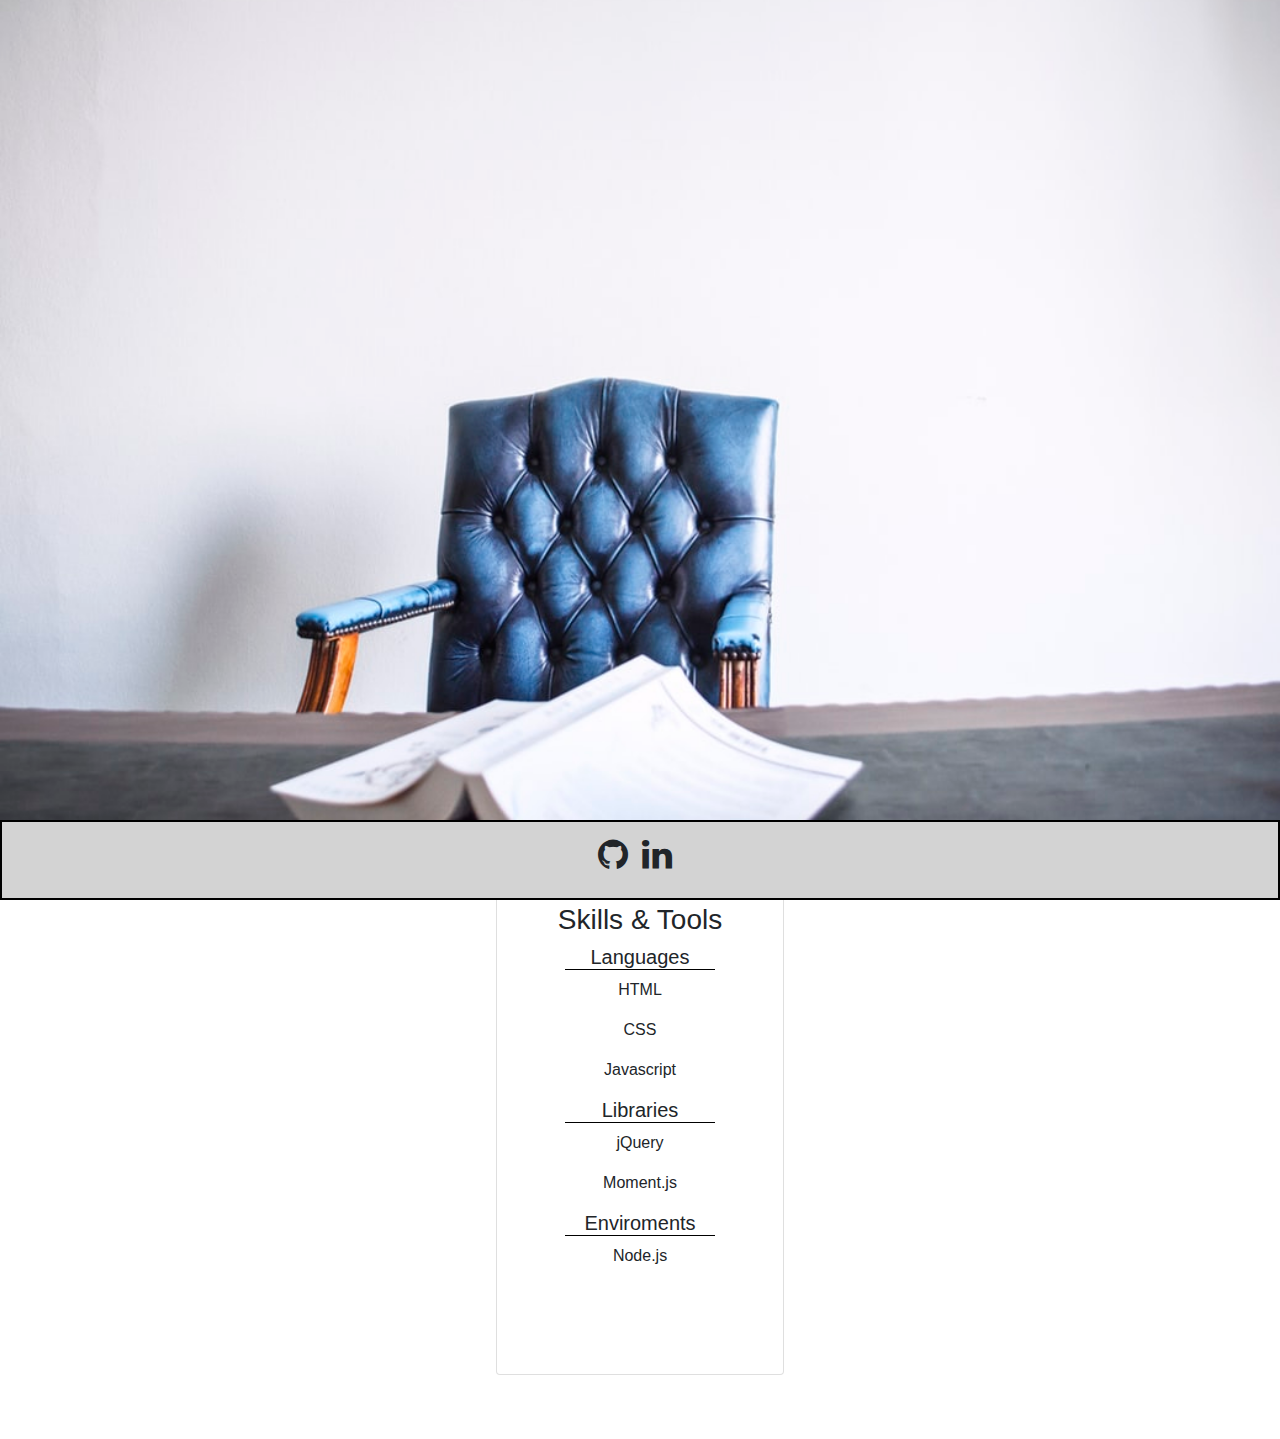
==== index.html @ 208eeeaa "homepage made, background image added, navbar created, font awesomeicons added, jquery animation." ====
<!DOCTYPE html>
<html lang="en">
<head>
    <meta charset="UTF-8">
    <meta name="viewport" content="width=device-width, initial-scale=1.0">
    <meta http-equiv="X-UA-Compatible" content="ie=edge">
    <title>Portfolio</title>
    <link rel="stylesheet" href="https://cdnjs.cloudflare.com/ajax/libs/font-awesome/4.7.0/css/font-awesome.min.css">
     <!--StyleSheet CSS-->
    <link rel="stylesheet" href="stylesheets/style.css">
    <!--Bootstrap CSS-->
    <link rel="stylesheet" href="https://stackpath.bootstrapcdn.com/bootstrap/4.3.1/css/bootstrap.min.css" integrity="sha384-ggOyR0iXCbMQv3Xipma34MD+dH/1fQ784/j6cY/iJTQUOhcWr7x9JvoRxT2MZw1T" crossorigin="anonymous">
    <!--Bootstrap Javascript-->
    <script src="https://code.jquery.com/jquery-3.3.1.slim.min.js" integrity="sha384-q8i/X+965DzO0rT7abK41JStQIAqVgRVzpbzo5smXKp4YfRvH+8abtTE1Pi6jizo" crossorigin="anonymous"></script>
    <script src="https://cdnjs.cloudflare.com/ajax/libs/popper.js/1.14.7/umd/popper.min.js" integrity="sha384-UO2eT0CpHqdSJQ6hJty5KVphtPhzWj9WO1clHTMGa3JDZwrnQq4sF86dIHNDz0W1" crossorigin="anonymous"></script>
    <script src="https://stackpath.bootstrapcdn.com/bootstrap/4.3.1/js/bootstrap.min.js" integrity="sha384-JjSmVgyd0p3pXB1rRibZUAYoIIy6OrQ6VrjIEaFf/nJGzIxFDsf4x0xIM+B07jRM" crossorigin="anonymous"></script>
</head>
<body>
<!--Jumotron-->
    <div class="jumbotron jumbotron-fluid">
        <div class="container">
          <h1 class="display-4">Welcome</h1>
            <div class="vertical-nav">
                <a href="#" class="lead">Portfolio</a>
                <a href="#" class="lead">About Me</a>
                <a href="#" class="lead">Blog Posts</a>
            </div><!--Navbar div-->
        </div><!--container div-->
      </div><!--JumboTron Div-->

    <div class="skills">     
        <div class="card" style="width: 18rem;">
            <div class="card-body">
                <h3 class="proficiencies-title">Skills & Tools</h4>
                            <div class="code-languages">
                                    <h5>Languages</h5>
                                    <p>HTML</p>
                                    <p>CSS</p>
                                    <p>Javascript</p>
                                </div>
                            
        <div class="libary">
            <h5>Libraries</h5>
                <p>jQuery</p>
                <p>Moment.js</p>
            </div>
        
                <div class="enviroment">
                    <h5>Enviroments</h5>
                        <p>Node.js</p>
                            </div>
                        </div>
                    </div>
                </div>
            </div>
<!--Footer-->
<footer class="footer-bar"> 
        <i class="fa fa-github"></i>
        <i class="fa fa-linkedin"></i>
</footer>



    <!--jQuery-->
    <script src="https://ajax.googleapis.com/ajax/libs/jquery/3.4.1/jquery.min.js"></script>
    <!--Scripts Javascript-->
    <script src="scripts/script.js"></script>
</body>
</html>
---- stylesheets/style.css ----
/*Universal Styling*/
  .jumbotron-fluid {
    background-image: url("../img/background-1.jpg");
    background-size: cover;
    min-height: 500px;
    background-position: left;
}
/*Styling for navbar*/
.vertical-nav > a  {
    color: black;
    display: block !important;
    clear: both !important;
    float: right;
    font-size: 1.5em;
}

.vertical-nav > a:hover  {
    color: white;
    background: #EBC7E2;
    text-decoration: none;
}

/*Styling for skills and tools section*/
.skills {
    text-align: center;
}

.card {
    margin-left: auto;
    margin-right: auto;
}

h5 {
    border-bottom: black solid 1px;
    width: 125px;
    margin-right: auto;
    margin-left: auto;
}

/*Styling for enviroment list under Skills and Tools*/
.enviroment {
    margin-bottom: 35%;
}


/*Styling for footer that follows with scroll*/
.footer-bar {
    text-align: center;
    border: black 1px solid;
    width: 100%;
    height: 80px;
    left: 0;
    bottom: 0;
    position:fixed;
    background-color:#EBC7E2;
}

.fa {
    font-size: 35px;
    margin-right: 10px;
    margin-top: 10px;
    padding-top: 5px;
}

/*Medium Screen size*/
@media (min-width: 768px and max-width: 992px) {
    .vertical-nav > a  {
        font-size: 2.5em;
    }
}

/*Large Screen*/

@media (min-width: 992px) {
   
    .jumbotron-fluid {
        min-height: 850px;
        background-position: bottom;
    }
    .footer-bar {
        text-align: center;
        border: black 2px solid;
        width: 100%;
        left: 0;
        bottom: 0;
        position:fixed; 
        background-color: lightgrey;
    }

    .vertical-nav > a  {
        display: block !important;
        clear: both !important;
        float: right;
        font-size: 3em;
    }

    .skills {
        margin-bottom: 5%;
    }

    .code-languages {
        display: inline-block;
    }

    h5 {
        width: 150px;
    }


}
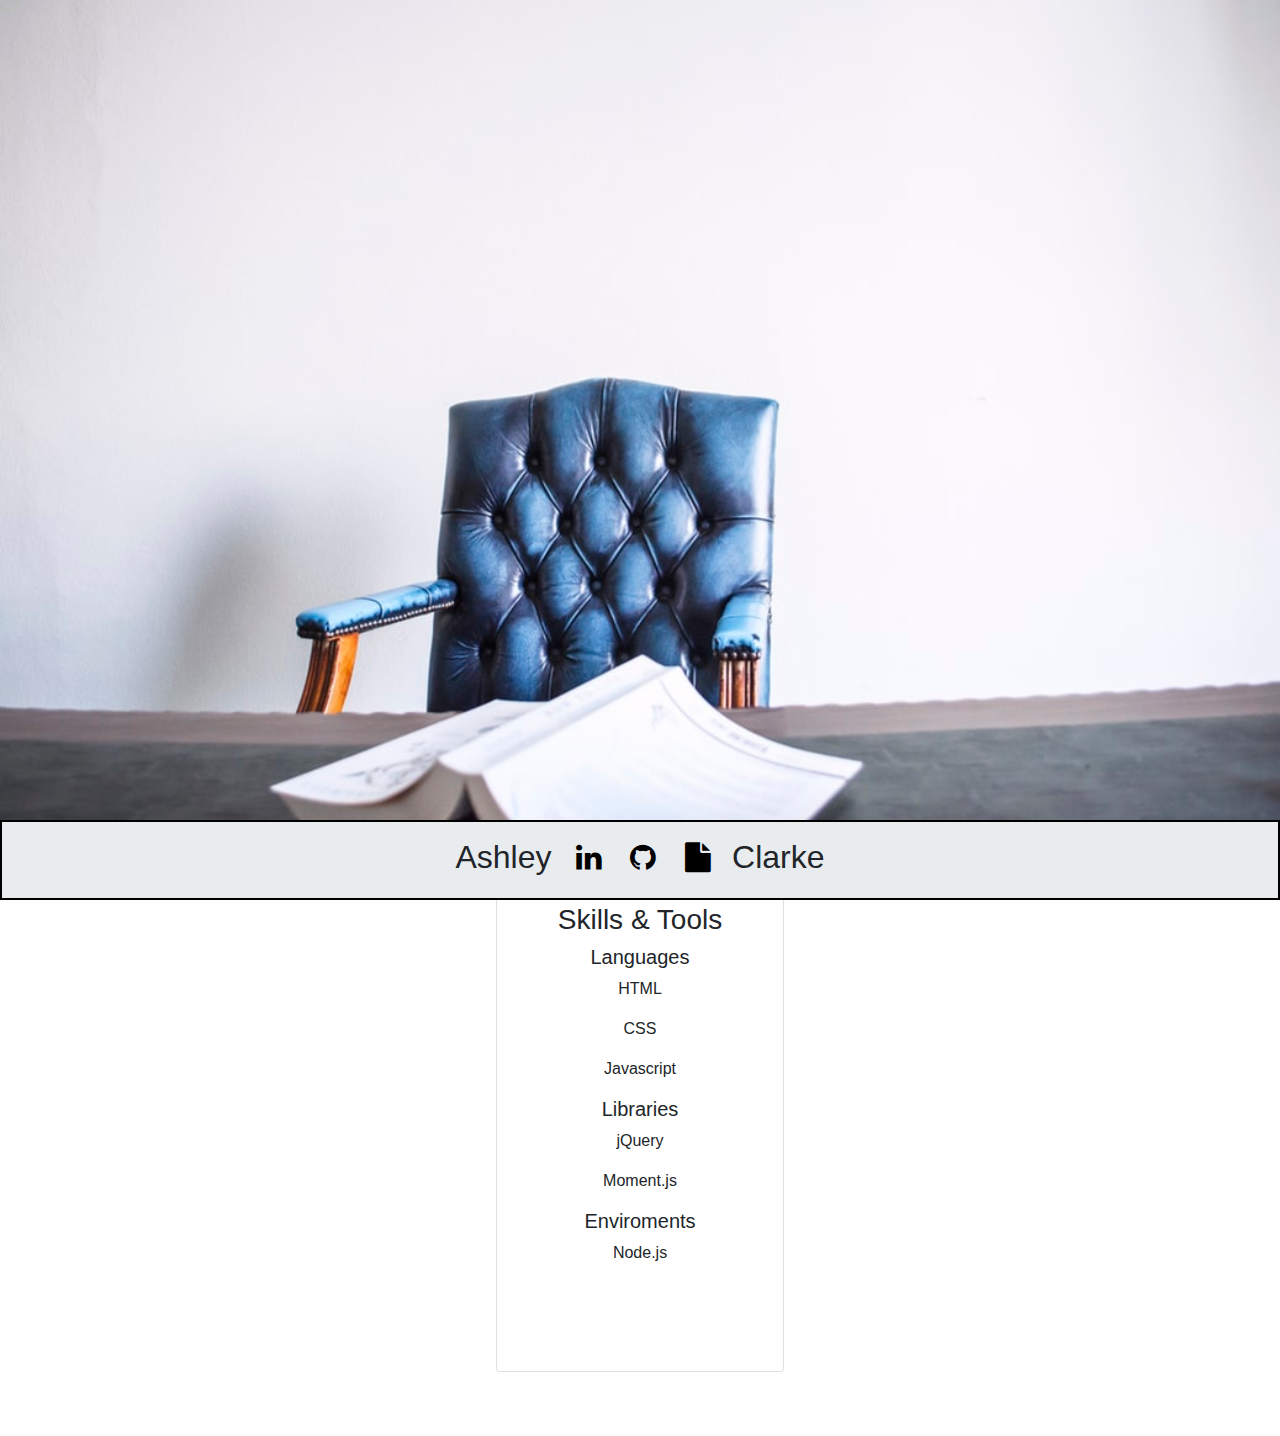
==== commit 1f8f1f9e: "need to add resume to about me page" ====
--- a/index.html
+++ b/index.html
@@ -1,69 +1,80 @@
 <!DOCTYPE html>
 <html lang="en">
+
 <head>
-    <meta charset="UTF-8">
-    <meta name="viewport" content="width=device-width, initial-scale=1.0">
-    <meta http-equiv="X-UA-Compatible" content="ie=edge">
-    <title>Portfolio</title>
-    <link rel="stylesheet" href="https://cdnjs.cloudflare.com/ajax/libs/font-awesome/4.7.0/css/font-awesome.min.css">
-     <!--StyleSheet CSS-->
-    <link rel="stylesheet" href="stylesheets/style.css">
-    <!--Bootstrap CSS-->
-    <link rel="stylesheet" href="https://stackpath.bootstrapcdn.com/bootstrap/4.3.1/css/bootstrap.min.css" integrity="sha384-ggOyR0iXCbMQv3Xipma34MD+dH/1fQ784/j6cY/iJTQUOhcWr7x9JvoRxT2MZw1T" crossorigin="anonymous">
-    <!--Bootstrap Javascript-->
-    <script src="https://code.jquery.com/jquery-3.3.1.slim.min.js" integrity="sha384-q8i/X+965DzO0rT7abK41JStQIAqVgRVzpbzo5smXKp4YfRvH+8abtTE1Pi6jizo" crossorigin="anonymous"></script>
-    <script src="https://cdnjs.cloudflare.com/ajax/libs/popper.js/1.14.7/umd/popper.min.js" integrity="sha384-UO2eT0CpHqdSJQ6hJty5KVphtPhzWj9WO1clHTMGa3JDZwrnQq4sF86dIHNDz0W1" crossorigin="anonymous"></script>
-    <script src="https://stackpath.bootstrapcdn.com/bootstrap/4.3.1/js/bootstrap.min.js" integrity="sha384-JjSmVgyd0p3pXB1rRibZUAYoIIy6OrQ6VrjIEaFf/nJGzIxFDsf4x0xIM+B07jRM" crossorigin="anonymous"></script>
+  <meta charset="UTF-8">
+  <meta name="viewport" content="width=device-width, initial-scale=1.0">
+  <meta http-equiv="X-UA-Compatible" content="ie=edge">
+  <title>Portfolio</title>
+  <link rel="stylesheet" href="https://cdnjs.cloudflare.com/ajax/libs/font-awesome/4.7.0/css/font-awesome.min.css">
+  <!--StyleSheet CSS-->
+  <link rel="stylesheet" href="stylesheets/style.css">
+  <!--Bootstrap CSS-->
+  <link rel="stylesheet" href="https://stackpath.bootstrapcdn.com/bootstrap/4.3.1/css/bootstrap.min.css" integrity="sha384-ggOyR0iXCbMQv3Xipma34MD+dH/1fQ784/j6cY/iJTQUOhcWr7x9JvoRxT2MZw1T" crossorigin="anonymous">
+  <!--Bootstrap Javascript-->
+  <script src="https://code.jquery.com/jquery-3.3.1.slim.min.js" integrity="sha384-q8i/X+965DzO0rT7abK41JStQIAqVgRVzpbzo5smXKp4YfRvH+8abtTE1Pi6jizo" crossorigin="anonymous"></script>
+  <script src="https://cdnjs.cloudflare.com/ajax/libs/popper.js/1.14.7/umd/popper.min.js" integrity="sha384-UO2eT0CpHqdSJQ6hJty5KVphtPhzWj9WO1clHTMGa3JDZwrnQq4sF86dIHNDz0W1" crossorigin="anonymous"></script>
+  <script src="https://stackpath.bootstrapcdn.com/bootstrap/4.3.1/js/bootstrap.min.js" integrity="sha384-JjSmVgyd0p3pXB1rRibZUAYoIIy6OrQ6VrjIEaFf/nJGzIxFDsf4x0xIM+B07jRM" crossorigin="anonymous"></script>
 </head>
+
 <body>
-<!--Jumotron-->
-    <div class="jumbotron jumbotron-fluid">
-        <div class="container">
-          <h1 class="display-4">Welcome</h1>
-            <div class="vertical-nav">
-                <a href="#" class="lead">Portfolio</a>
-                <a href="#" class="lead">About Me</a>
-                <a href="#" class="lead">Blog Posts</a>
-            </div><!--Navbar div-->
-        </div><!--container div-->
-      </div><!--JumboTron Div-->
+  <!--Jumotron-->
+  <div class="jumbotron jumbotron-fluid">
+    <div class="container">
+      <h3 id="part-1" class="display-4">Welcome</h3>
+      <div class="vertical-nav">
+        <a href="portfolio.html" class="lead">Portfolio</a>
+        <a href="about-me.html" class="lead">About Me</a>
+        <!-- <a href="#" class="lead">Blog Posts</a> For future posts on Dev Community -->
+       
+      </div> <!--Navbar div-->
+    </div>
+    <div class="image-container">
+      <img src="img/me.jpg" id="me-img" alt="Me a short nerd">
+      <h4 class="name-title">Ashley Clarke</h4>
+      <!--Resume Download-->
+      <a href="img/Resume.pdf" id="homepage-resume" target="_blank" download>Resume</a>
+  </div><!--container div-->
+  </div>  <!--JumboTron Div-->
+<!---Skills and tools-->
+  <div class="skills">
+    <div class="card" style="width: 18rem;">
+      <div class="card-body">
+        <h3 class="proficiencies-title">Skills & Tools</h4>
+          <div class="code-languages">
+            <h5>Languages</h5>
+            <p>HTML</p>
+            <p>CSS</p>
+            <p>Javascript</p>
+          </div>
 
-    <div class="skills">     
-        <div class="card" style="width: 18rem;">
-            <div class="card-body">
-                <h3 class="proficiencies-title">Skills & Tools</h4>
-                            <div class="code-languages">
-                                    <h5>Languages</h5>
-                                    <p>HTML</p>
-                                    <p>CSS</p>
-                                    <p>Javascript</p>
-                                </div>
-                            
-        <div class="libary">
+          <div class="libary">
             <h5>Libraries</h5>
-                <p>jQuery</p>
-                <p>Moment.js</p>
-            </div>
-        
-                <div class="enviroment">
-                    <h5>Enviroments</h5>
-                        <p>Node.js</p>
-                            </div>
-                        </div>
-                    </div>
-                </div>
-            </div>
-<!--Footer-->
-<footer class="footer-bar"> 
-        <i class="fa fa-github"></i>
-        <i class="fa fa-linkedin"></i>
-</footer>
+            <p>jQuery</p>
+            <p>Moment.js</p>
+          </div>
 
+          <div class="enviroment">
+            <h5>Enviroments</h5>
+            <p>Node.js</p>
+          </div>
+      </div>
+    </div>
+  </div>
+  </div>
 
+  <!--jQuery-->
+  <script src="https://ajax.googleapis.com/ajax/libs/jquery/3.4.1/jquery.min.js"></script>
+  <!--Scripts Javascript-->
+  <script src="scripts/script.js"></script>
+</body>
 
-    <!--jQuery-->
-    <script src="https://ajax.googleapis.com/ajax/libs/jquery/3.4.1/jquery.min.js"></script>
-    <!--Scripts Javascript-->
-    <script src="scripts/script.js"></script>
-</body>
-</html>+  <!--Footer-->
+  <footer class="footer-bar">
+    <h2 id="first-name">Ashley</h2>
+    <a href="https://www.linkedin.com/in/ashley-clarke-113557124/" class="fa fa-linkedin" id="footer-icon" target="_blank"></a>
+    <a href="https://github.com/crashley1992" class="fa fa-github" id="footer-icon" target="_blank"></a>
+    <a href="img/Resume.pdf" class="fa fa-file" id="footer-icon" target="_blank" download></a>
+    <h2 id="last-name">Clarke</h2>
+  </footer>
+</html>
--- a/stylesheets/style.css
+++ b/stylesheets/style.css
@@ -4,108 +4,295 @@
     background-size: cover;
     min-height: 500px;
     background-position: left;
-}
-/*Styling for navbar*/
-.vertical-nav > a  {
+  }
+
+  /*Styling for navbar*/
+  .vertical-nav>a {
     color: black;
     display: block !important;
     clear: both !important;
     float: right;
     font-size: 1.5em;
-}
-
-.vertical-nav > a:hover  {
+  }
+
+  .navbar-custom {
+    background-color: #EBC7E2 !important;
+  }
+  .vertical-nav > a:hover {
     color: white;
     background: #EBC7E2;
     text-decoration: none;
-}
-
-/*Styling for skills and tools section*/
-.skills {
-    text-align: center;
-}
-
-.card {
+  }
+
+  /*Styling for skills and tools section*/
+  .skills {
+    text-align: center;
+  }
+
+  .card {
     margin-left: auto;
     margin-right: auto;
-}
-
-h5 {
+  }
+
+  h5 {
     border-bottom: black solid 1px;
     width: 125px;
     margin-right: auto;
     margin-left: auto;
-}
-
-/*Styling for enviroment list under Skills and Tools*/
-.enviroment {
+  }
+
+  #first-name {
+    display: inline-block;
+  }
+
+  #last-name {
+    display: inline-block;
+    margin-left: 1%;
+  }
+
+/*Styling on mobile devices for image*/
+.image-container {
+  width: 200px;
+  height: 200px;
+  margin-top: 2%;
+  margin-left: 5%;
+}
+
+#me-img {
+  width: 150px;
+  height: 150px;
+  border-radius: 50%;
+  /* border: solid black 1px; */
+  box-shadow: 2px;
+}
+
+#homepage-resume {
+  margin-left: 25% !important;
+}
+
+  /*Styling for enviroment list under Skills and Tools*/
+  .enviroment {
     margin-bottom: 35%;
-}
-
-
-/*Styling for footer that follows with scroll*/
-.footer-bar {
+  }
+
+  /*Styling for footer that follows with scroll*/
+  .footer-bar {
     text-align: center;
     border: black 1px solid;
     width: 100%;
     height: 80px;
     left: 0;
     bottom: 0;
-    position:fixed;
-    background-color:#EBC7E2;
-}
-
-.fa {
-    font-size: 35px;
-    margin-right: 10px;
-    margin-top: 10px;
-    padding-top: 5px;
-}
-
-/*Medium Screen size*/
-@media (min-width: 768px and max-width: 992px) {
-    .vertical-nav > a  {
-        font-size: 2.5em;
-    }
-}
-
-/*Large Screen*/
-
-@media (min-width: 992px) {
+    position: fixed;
+    background-color: #e9ecef;
+  }
+
+  #footer-icon {
+    padding: 20px;
+    font-size: 30px;
+    width: 50px;
+    text-align: center;
+    text-decoration: none;
+    color: black;
+  }
+
+  #footer-icon:hover {
+    color: blue;
+    border: solid black 1px;
+    border-radius: 25%;
+    padding: 5px 5px 5px 5px;
+  }
+
+  footer > a {
+    text-decoration: none !important;
+  }
+
+  /*Medium Screen size*/
+  @media (min-width: 767.98px) {
+    .vertical-nav > a {
+      font-size: 2.0em;
+    }
+
+    .image-container {
+      width: 200px;
+      height: 200px;
+      float: right;
+      clear: both;
+      margin-top: 2%;
+      margin-right: 3%;
+    }
+
+    #me-img {
+      width: 200px;
+      height: 200px;
+      border-radius: 50%;
+      /* border: solid black 1px; */
+      box-shadow: 2px;
+    }
+
+    .name-title {
+      margin-left: 15%;
+      margin-bottom: 15%;
+    }
+
+    #homepage-resume {
+      margin-left: 35% !important;
+    }
+
+  }
+
+  /*Large Screen*/
+  @media (min-width: 992px) {
+    .jumbotron-fluid {
+      min-height: 850px;
+      background-position: bottom;
+    }
+
+    .vertical-nav > a {
+      display: block !important;
+      clear: both !important;
+      float: right;
+      font-size: 3em;
+    }
+
+    .image-container {
+      width: 200px;
+      height: 200px;
+      float: right;
+      clear: both;
+      margin-top: 2%;
+      margin-right: 10%;
+    }
+
+    #me-img {
+      width: 200px;
+      height: 200px;
+      border-radius: 50%;
+      /* border: solid black 1px; */
+      box-shadow: 2px;
+    }
+
+    .name-title {
+      margin-left: 15%;
+    }
+
+    #homepage-resume {
+      margin-left: 40% !important;
+    }
+
+    .skills {
+      margin-bottom: 5%;
+    }
+
+    .code-languages {
+      display: inline-block;
+    }
+
+    h5 {
+      width: 150px;
+    }
+
+    .footer-bar {
+      text-align: center;
+      border: black 2px solid;
+      width: 100%;
+      left: 0;
+      bottom: 0;
+      position: fixed;
+      background-color: #e9ecef;
+    }
+  }
+
+
+  /*------------------Portfolio Styling-----------------------*/
+  .project-gallery {
+    margin-top: 5%;
+    text-align: center;
+    margin-bottom: 25%;
+  }
+
+  @media (min-width: 992px) {
+    .img-fluid {
+      height: 200px !important;
+    }
+
+  }
+
+  /*----------About Me------------------*/
+.display-container  {
+  margin-bottom: 50%;
+}
+
+  .about-me {
+    margin-top: 5%;
+    margin-bottom: 20%;
+  }
+
+  .about-topic {
+    width: 75%;
+    text-align: center;
+  }
+
+  .large-screen-display {
+    display: none;
+  }
+
+ #me-image-card {
+   border-radius: 50%;
+   width: 200px;
+   height: 200px;
+   margin-right: auto;
+   margin-left: auto;
+   margin-top: 4%;
+  }
+
+  /*Large screen has a different display than mobile*/
+  @media (min-width: 992px) {
+
+.display-container {
+  display: none;
+}
    
-    .jumbotron-fluid {
-        min-height: 850px;
-        background-position: bottom;
-    }
-    .footer-bar {
-        text-align: center;
-        border: black 2px solid;
-        width: 100%;
-        left: 0;
-        bottom: 0;
-        position:fixed; 
-        background-color: lightgrey;
-    }
-
-    .vertical-nav > a  {
-        display: block !important;
-        clear: both !important;
-        float: right;
-        font-size: 3em;
-    }
-
-    .skills {
-        margin-bottom: 5%;
-    }
-
-    .code-languages {
-        display: inline-block;
-    }
-
-    h5 {
-        width: 150px;
-    }
-
-
-}
-
+.large-screen-display {
+  display: block;
+  text-align: center;
+  margin-top: 3%;
+}
+
+#lg-screen-me {
+  float: left;
+  clear: both;
+  width: 250px;
+  height: 250px;
+  display: block;
+  margin-top: 5%;
+  margin-left: 5%;
+  border-radius: 50%;
+}
+
+.about-text1 {
+  margin-bottom: 5%;
+  text-align: center;
+  margin-right: 15%;
+}
+
+.about-text2 {
+  margin-bottom: 5%;
+  margin-right: 15%;
+  text-align: center;
+}
+
+h5 {
+  border-bottom: none;
+}
+
+#icon {
+  margin-bottom: 1%;
+  margin-right: 15%;
+  font-size: 45px;
+  text-align: center;
+}
+
+
+
+  }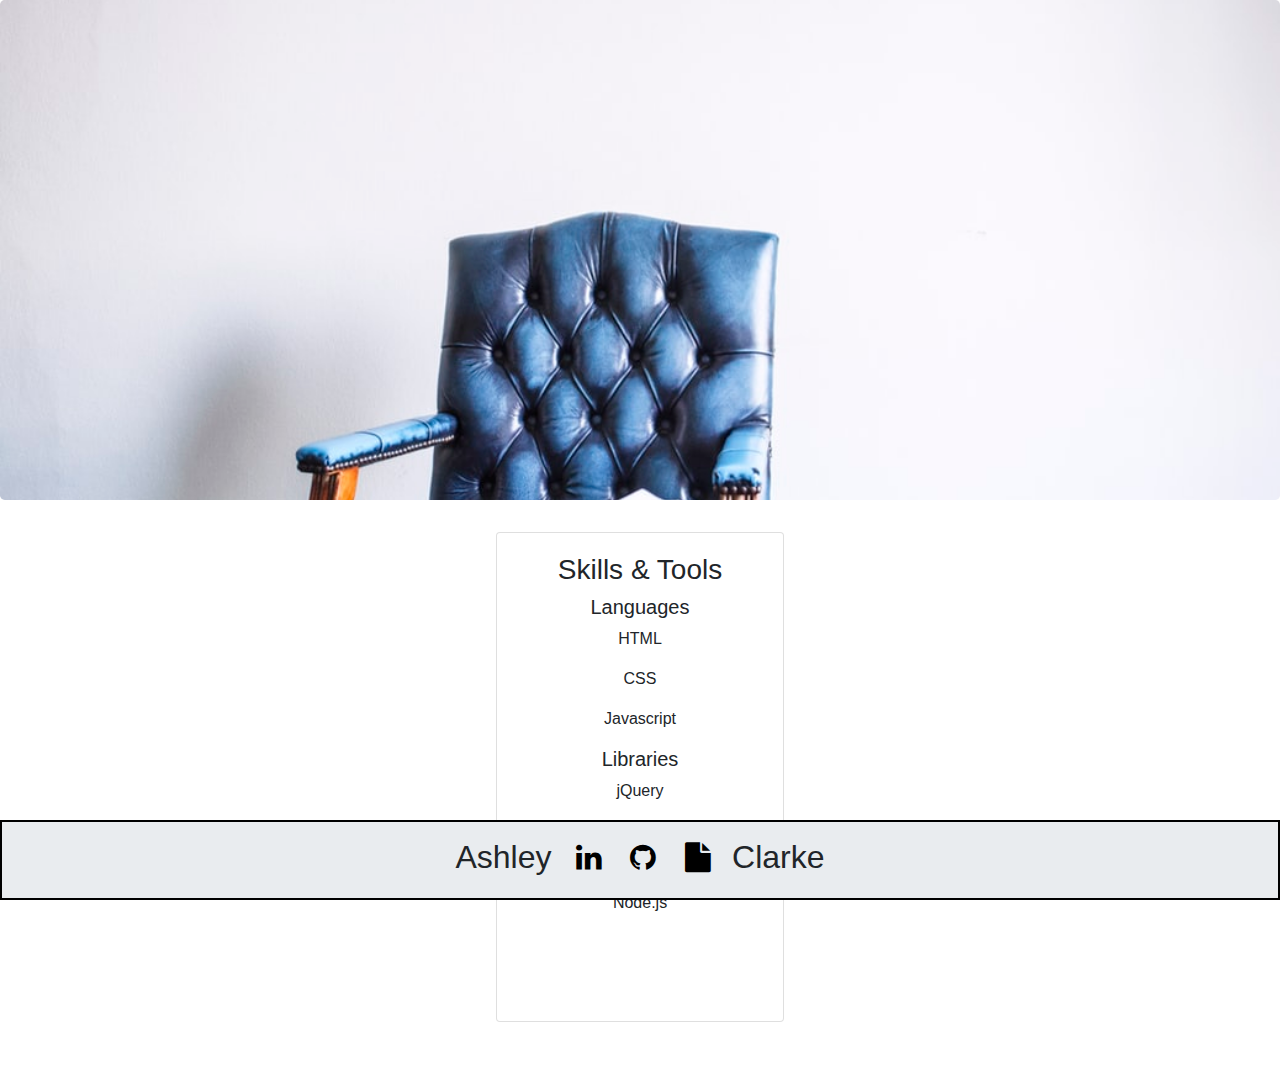
==== commit 80d0b167: "testing if jumbotron is the issue" ====
--- a/index.html
+++ b/index.html
@@ -19,7 +19,7 @@
 
 <body>
   <!--Jumotron-->
-  <div class="jumbotron jumbotron-fluid">
+  <div class="jumbotron">
     <div class="container">
       <h3 id="part-1" class="display-4">Welcome</h3>
       <div class="vertical-nav">
--- a/stylesheets/style.css
+++ b/stylesheets/style.css
@@ -1,5 +1,5 @@
   /*Universal Styling*/
-  .jumbotron-fluid {
+  .jumbotron {
     background-image: url("../img/background-1.jpg");
     background-size: cover;
     min-height: 500px;
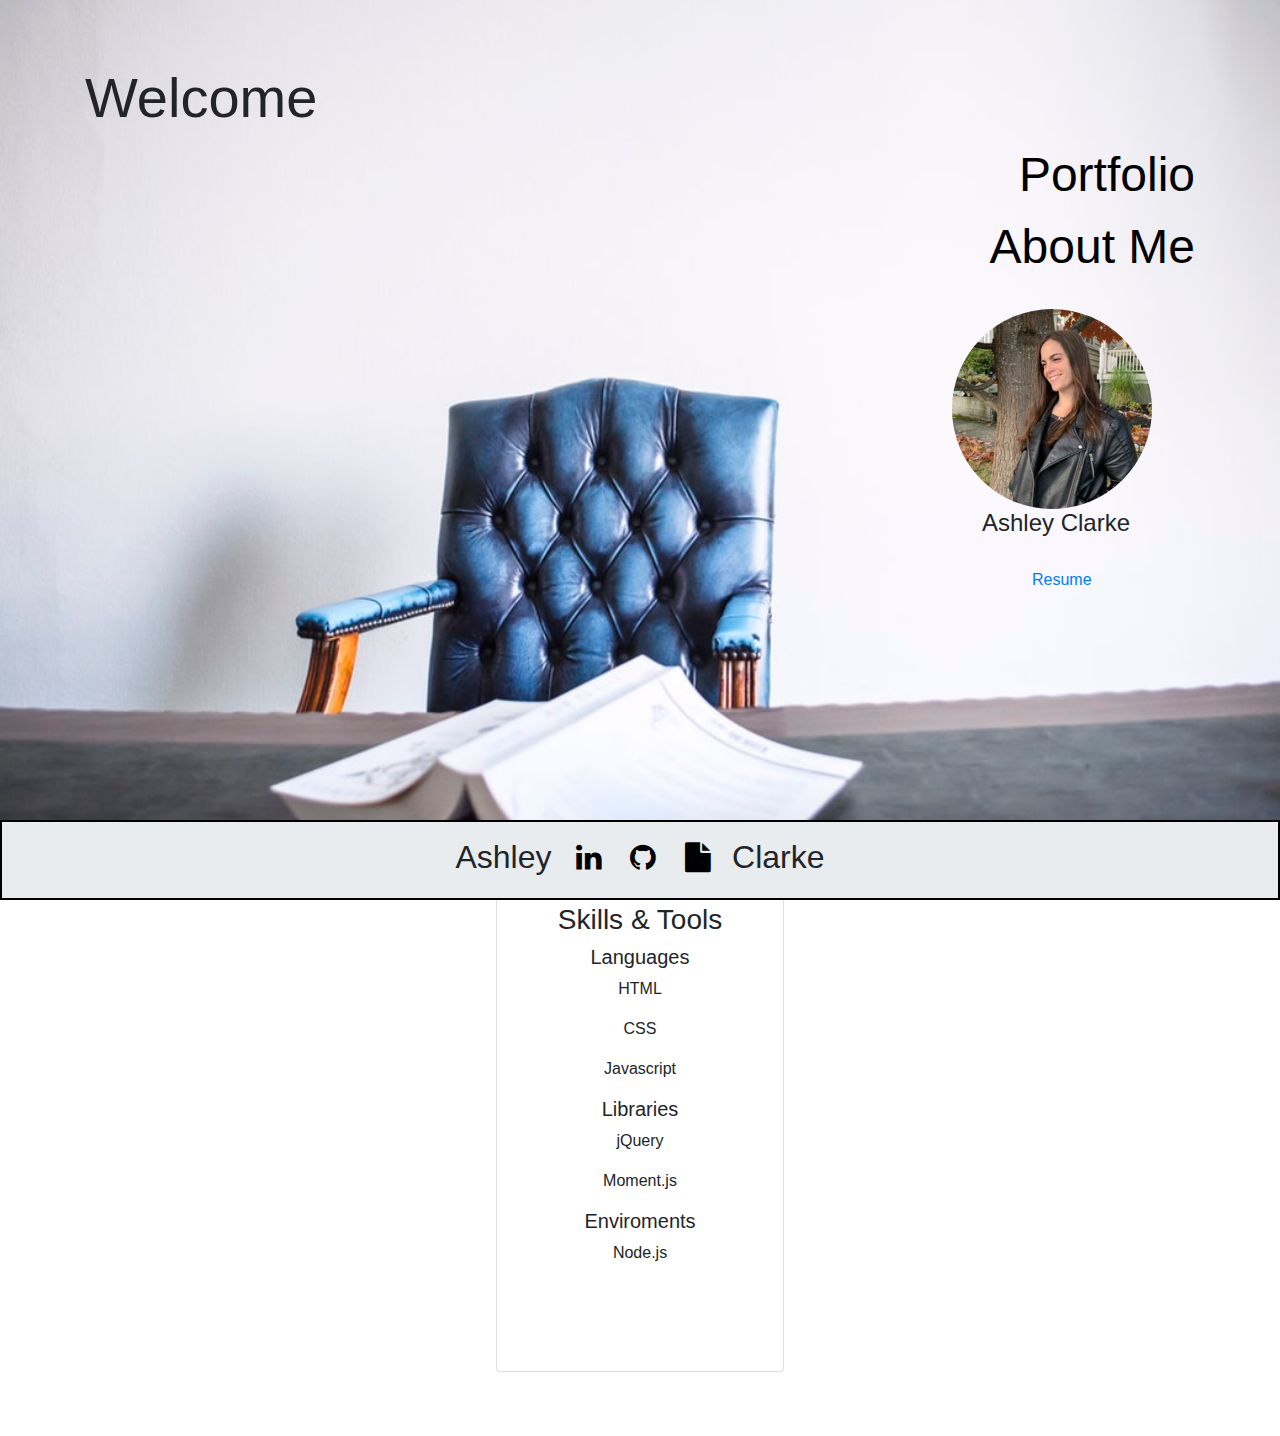
==== commit 10246524: "testing to see if the javascript is messing with the image" ====
--- a/index.html
+++ b/index.html
@@ -19,7 +19,7 @@
 
 <body>
   <!--Jumotron-->
-  <div class="jumbotron">
+  <div class="jumbotron jumbotron-fluid">
     <div class="container">
       <h3 id="part-1" class="display-4">Welcome</h3>
       <div class="vertical-nav">
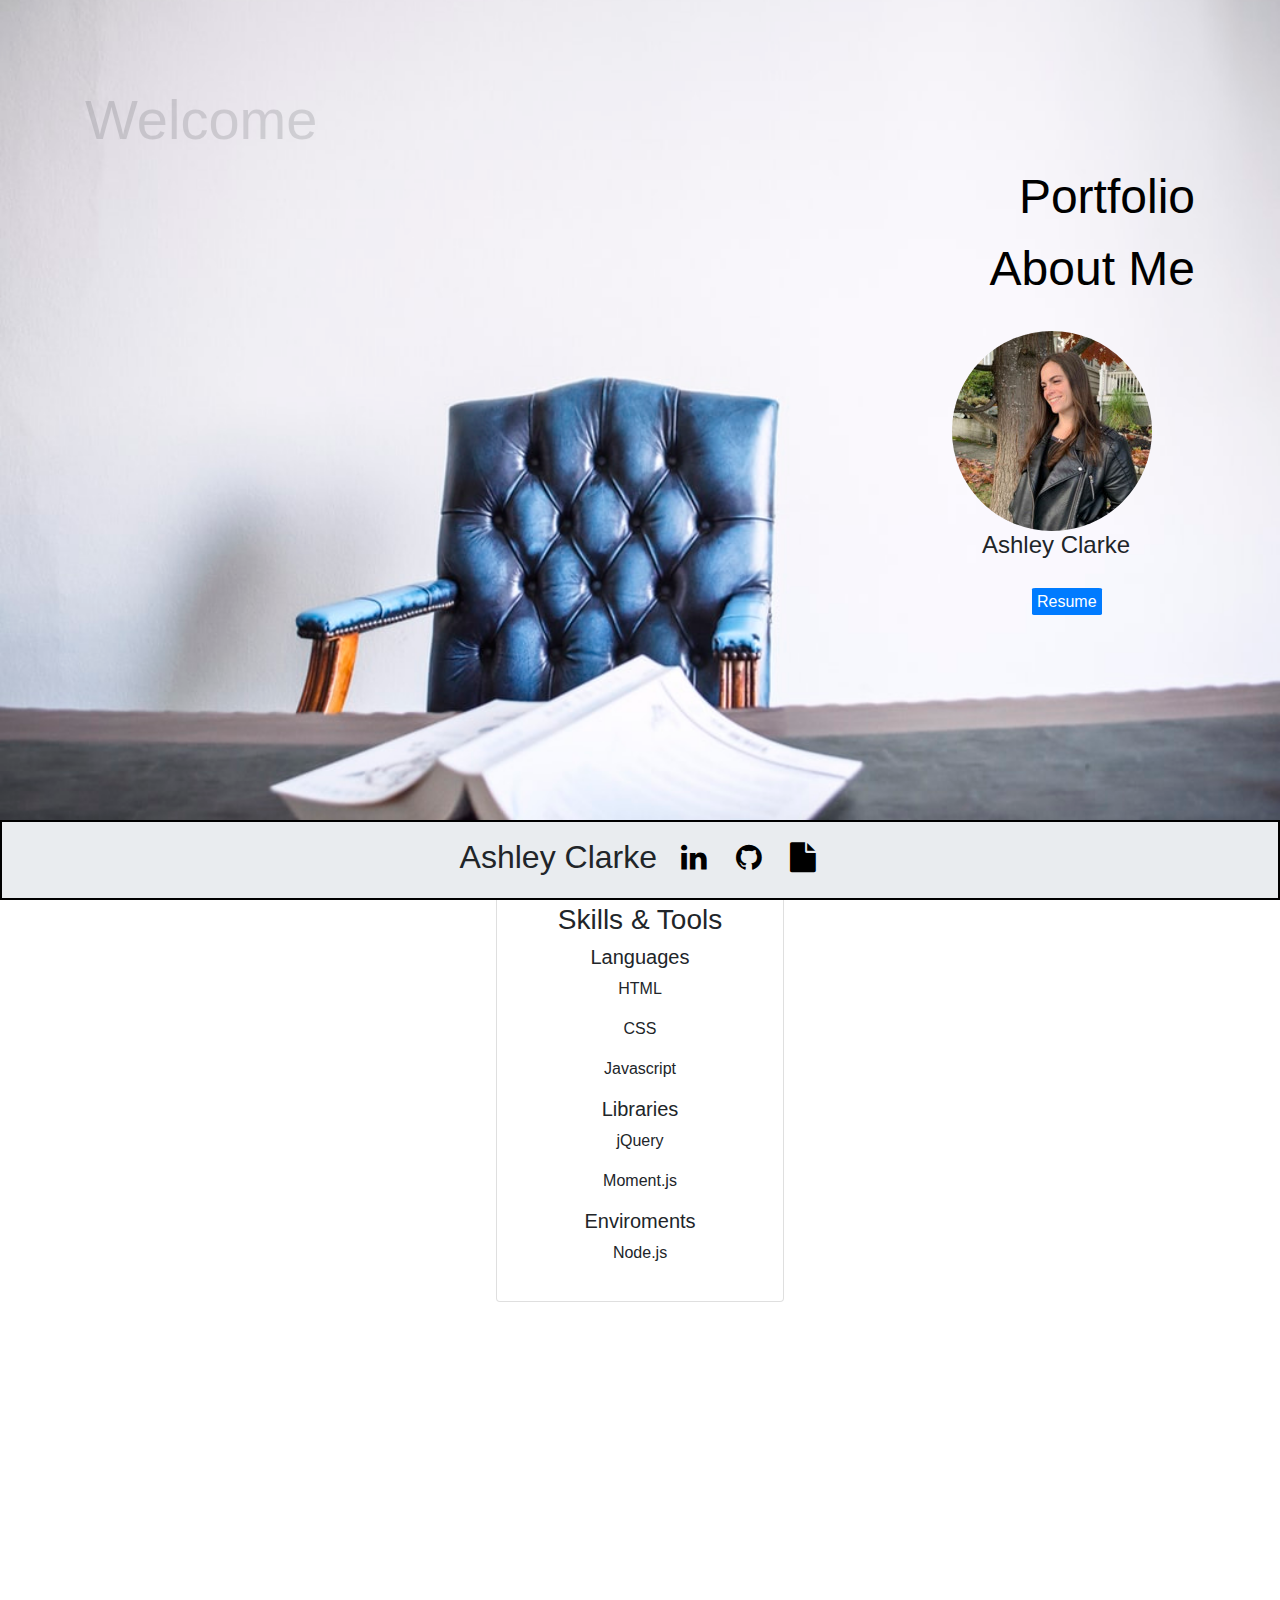
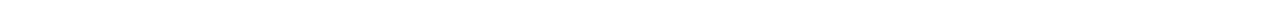
==== commit ab13fc20: "adjusted some footing styling to make the hoverover on icons looks less like the default color. Also" ====
--- a/index.html
+++ b/index.html
@@ -33,7 +33,8 @@
       <img src="img/me.jpg" id="me-img" alt="Me a short nerd">
       <h4 class="name-title">Ashley Clarke</h4>
       <!--Resume Download-->
-      <a href="img/Resume.pdf" id="homepage-resume" target="_blank" download>Resume</a>
+      <a href="img/Resume.pdf" class="btn-primary" id="homepage-resume" target="_blank" download>Resume</a>
+    
   </div><!--container div-->
   </div>  <!--JumboTron Div-->
 <!---Skills and tools-->
@@ -71,10 +72,9 @@
 
   <!--Footer-->
   <footer class="footer-bar">
-    <h2 id="first-name">Ashley</h2>
+    <h2 id="first-name">Ashley Clarke</h2>
     <a href="https://www.linkedin.com/in/ashley-clarke-113557124/" class="fa fa-linkedin" id="footer-icon" target="_blank"></a>
     <a href="https://github.com/crashley1992" class="fa fa-github" id="footer-icon" target="_blank"></a>
     <a href="img/Resume.pdf" class="fa fa-file" id="footer-icon" target="_blank" download></a>
-    <h2 id="last-name">Clarke</h2>
   </footer>
 </html>
--- a/stylesheets/style.css
+++ b/stylesheets/style.css
@@ -4,6 +4,10 @@
     background-size: cover;
     min-height: 500px;
     background-position: left;
+  }
+
+  #part-1 {
+    margin-top: 2%;
   }
 
   /*Styling for navbar*/
@@ -32,6 +36,7 @@
   .card {
     margin-left: auto;
     margin-right: auto;
+    margin-bottom: 25%;
   }
 
   h5 {
@@ -68,12 +73,9 @@
 
 #homepage-resume {
   margin-left: 25% !important;
-}
-
-  /*Styling for enviroment list under Skills and Tools*/
-  .enviroment {
-    margin-bottom: 35%;
-  }
+  padding: 5px 5px 5px 5px;
+  border-radius: 5%;
+}
 
   /*Styling for footer that follows with scroll*/
   .footer-bar {
@@ -97,7 +99,7 @@
   }
 
   #footer-icon:hover {
-    color: blue;
+    color: palevioletred;
     border: solid black 1px;
     border-radius: 25%;
     padding: 5px 5px 5px 5px;
